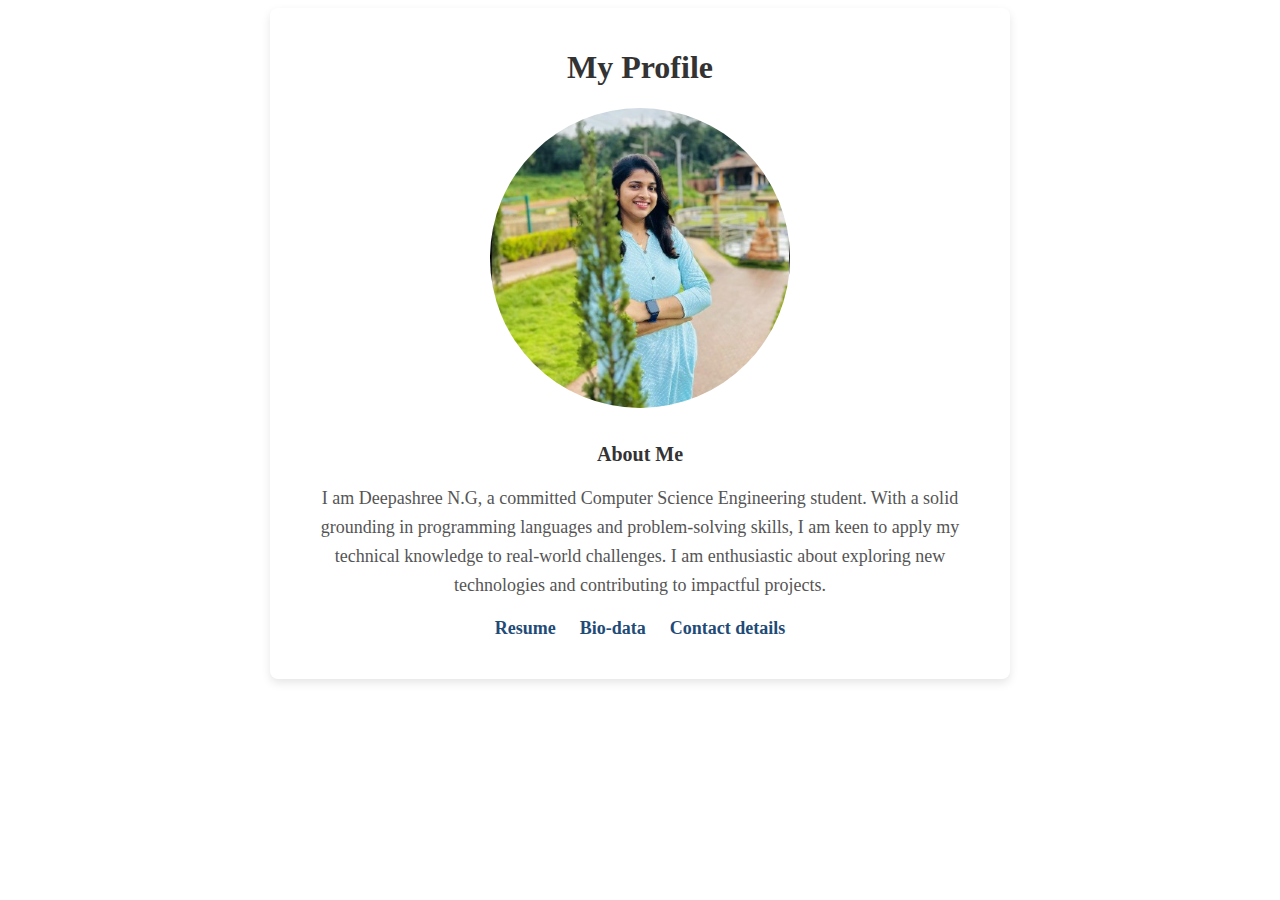
==== index.html @ f153b1d8 "resume" ====
<!DOCTYPE html>
<html lang="en">
<head>
    <meta charset="UTF-8">
    <meta name="viewport" content="width=device-width, initial-scale=1.0">
    <title>My Profile</title>
    <link rel="stylesheet" href="style.css">
</head>
<body>
    <center>
    <div class="container">
        <header>
            <h1>My Profile</h1>
        </header>
        
        <main>
            <section class="profile-info">
                <img src="img.jpg" alt="Profile Picture">
                <h2><strong>About Me</strong></h2>
                 <p>I am Deepashree N.G, a committed Computer Science Engineering student. With a solid grounding in programming languages and problem-solving skills, I am keen to apply my technical knowledge to real-world challenges. I am enthusiastic about exploring new technologies and contributing to impactful projects.</p>

                
                <section class="links">
                    <ul>
                        <li><a href="resume.html">Resume</a></li>
                        <li><a href="biodata.html">Bio-data</a></li>
                        <li><a href="contact.html">Contact details</a></li>
                    </ul>
                </section>
            </section>
        </center>
           
        </main>
    </div>
</body>
</html>
---- style.css ----
*body {
            font-family: Arial, sans-serif;
            background-color: #f9f9f9;
            margin: 0;
            padding: 0;
            display: flex;
            justify-content: center;
        }
        .container {
            width: 700px;
            background-color: #fff;
            padding: 20px;
            border-radius: 8px;
            box-shadow: 0 4px 10px rgba(0, 0, 0, 0.1);
        }
        header {
            text-align: center;
            margin-bottom: 20px;
        }
        header h1 {
            color: #333;
        }
        .profile-info {
            text-align: center;
            margin-bottom: 20px;
        }
        .profile-info img {
            width: 300px;
            height: 300px;
            border-radius: 50%;
            margin-bottom: 15px;
            object-fit: cover;
        }
        .profile-info h2 {
            color: #333;
            font-size: 20px;
        }
        .profile-info p {
            font-size: 18px;
            color: #555;
            line-height: 1.6;
        }
        .links ul {
            list-style: none;
            padding: 0;
            text-align: center;
        }
        .links ul li {
            display: inline;
            margin: 0 10px;
        }
        .links ul li a {
            color: #1f4b77;
            text-decoration: none;
            font-weight: bold;
            font-size: 18px;
        }
        .links ul li a:hover {
            text-decoration: underline;
        }
        .contact-info {
            text-align: center;
            margin-top: 20px;
        }
        .contact-info h4 {
            color: #333;
            margin-bottom: 20px;
        }
        .contact-info p {
            color: #333;
            font-size: 20px;
            line-height: 1.6;
        }
        .contact-info .label {
            color: orange;
            font-weight: bold;
        }
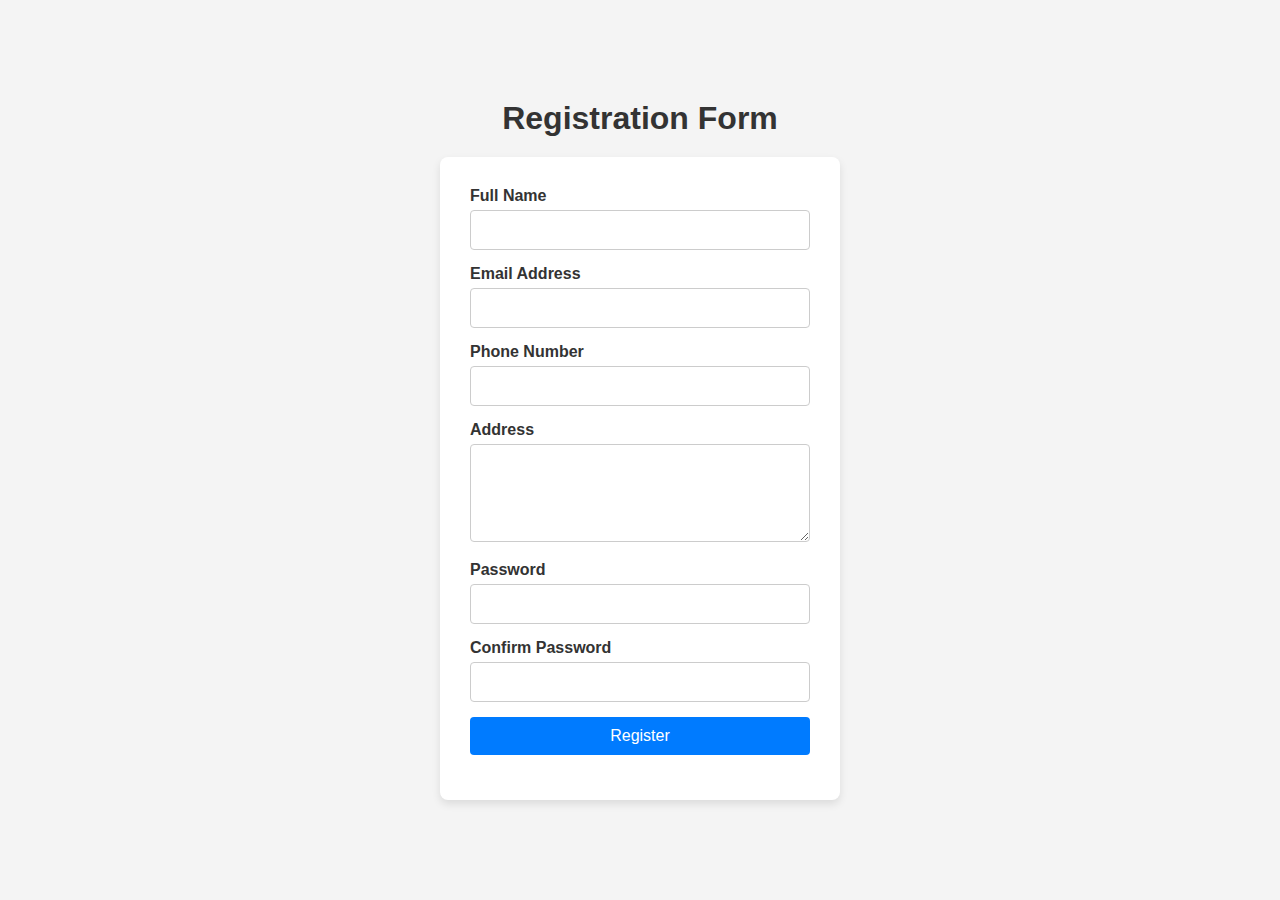
==== commit a52c6509: "registration form" ====
--- a/index.html
+++ b/index.html
@@ -3,35 +3,61 @@
 <head>
     <meta charset="UTF-8">
     <meta name="viewport" content="width=device-width, initial-scale=1.0">
-    <title>My Profile</title>
+    <title>Registration Form</title>
     <link rel="stylesheet" href="style.css">
 </head>
 <body>
-    <center>
-    <div class="container">
-        <header>
-            <h1>My Profile</h1>
-        </header>
-        
-        <main>
-            <section class="profile-info">
-                <img src="img.jpg" alt="Profile Picture">
-                <h2><strong>About Me</strong></h2>
-                 <p>I am Deepashree N.G, a committed Computer Science Engineering student. With a solid grounding in programming languages and problem-solving skills, I am keen to apply my technical knowledge to real-world challenges. I am enthusiastic about exploring new technologies and contributing to impactful projects.</p>
 
-                
-                <section class="links">
-                    <ul>
-                        <li><a href="resume.html">Resume</a></li>
-                        <li><a href="biodata.html">Bio-data</a></li>
-                        <li><a href="contact.html">Contact details</a></li>
-                    </ul>
-                </section>
-            </section>
-        </center>
-           
-        </main>
+    <!-- Heading for the form -->
+    <h1 class="main-heading">Registration Form</h1>
+
+    <div class="form-container">
+        <form id="registrationForm">
+            <div class="form-group">
+                <label for="name">Full Name</label>
+                <input type="text" id="name" name="name" required>
+            </div>
+
+            <div class="form-group">
+                <label for="email">Email Address</label>
+                <input type="email" id="email" name="email" required>
+            </div>
+
+            <div class="form-group">
+                <label for="phone">Phone Number</label>
+                <input type="tel" id="phone" name="phone" required>
+            </div>
+
+            <div class="form-group">
+                <label for="address">Address</label>
+                <textarea id="address" name="address" rows="4" required></textarea>
+            </div>
+
+            <div class="form-group">
+                <label for="password">Password</label>
+                <input type="password" id="password" name="password" required>
+            </div>
+
+            <div class="form-group">
+                <label for="confirm-password">Confirm Password</label>
+                <input type="password" id="confirm-password" name="confirm-password" required>
+            </div>
+
+            <div class="form-group">
+                <button type="submit" class="submit-btn">Register</button>
+            </div>
+        </form>
+
+        <div id="registrationDetails" class="details-container" style="display: none;">
+            <h3>Registration Details</h3>
+            <p><strong>Full Name:</strong> <span id="displayName"></span></p>
+            <p><strong>Email:</strong> <span id="displayEmail"></span></p>
+            <p><strong>Phone:</strong> <span id="displayPhone"></span></p>
+            <p><strong>Address:</strong> <span id="displayAddress"></span></p>
+        </div>
     </div>
+
+    <script src="script.js"></script>
+
 </body>
 </html>
-
--- a/style.css
+++ b/style.css
@@ -1,82 +1,100 @@
-*body {
-            font-family: Arial, sans-serif;
-            background-color: #f9f9f9;
-            margin: 0;
-            padding: 0;
-            display: flex;
-            justify-content: center;
-        }
-        .container {
-            width: 700px;
-            background-color: #fff;
-            padding: 20px;
-            border-radius: 8px;
-            box-shadow: 0 4px 10px rgba(0, 0, 0, 0.1);
-        }
-        header {
-            text-align: center;
-            margin-bottom: 20px;
-        }
-        header h1 {
-            color: #333;
-        }
-        .profile-info {
-            text-align: center;
-            margin-bottom: 20px;
-        }
-        .profile-info img {
-            width: 300px;
-            height: 300px;
-            border-radius: 50%;
-            margin-bottom: 15px;
-            object-fit: cover;
-        }
-        .profile-info h2 {
-            color: #333;
-            font-size: 20px;
-        }
-        .profile-info p {
-            font-size: 18px;
-            color: #555;
-            line-height: 1.6;
-        }
-        .links ul {
-            list-style: none;
-            padding: 0;
-            text-align: center;
-        }
-        .links ul li {
-            display: inline;
-            margin: 0 10px;
-        }
-        .links ul li a {
-            color: #1f4b77;
-            text-decoration: none;
-            font-weight: bold;
-            font-size: 18px;
-        }
-        .links ul li a:hover {
-            text-decoration: underline;
-        }
-        .contact-info {
-            text-align: center;
-            margin-top: 20px;
-        }
-        .contact-info h4 {
-            color: #333;
-            margin-bottom: 20px;
-        }
-        .contact-info p {
-            color: #333;
-            font-size: 20px;
-            line-height: 1.6;
-        }
-        .contact-info .label {
-            color: orange;
-            font-weight: bold;
-        }
+/* Basic reset */
+* {
+    margin: 0;
+    padding: 0;
+    box-sizing: border-box;
+}
 
+/* Body Styling */
+body {
+    font-family: Arial, sans-serif;
+    background-color: #f4f4f4;
+    display: flex;
+    justify-content: center; /* Centers horizontally */
+    align-items: center;     /* Centers vertically */
+    flex-direction: column;
+    height: 100vh;           /* Full viewport height */
+    padding: 20px;           /* Adds padding around the content */
+}
 
+/* Main Heading Styling */
+.main-heading {
+    font-size: 2rem;
+    color: #333;
+    text-align: center;
+    margin-bottom: 20px;
+    font-weight: bold;
+    width: 100%;
+}
 
+/* Form Container */
+.form-container {
+    background-color: #fff;
+    padding: 30px;
+    border-radius: 8px;
+    box-shadow: 0 4px 8px rgba(0, 0, 0, 0.1);
+    width: 100%;
+    max-width: 400px;        /* Centers content and limits max width */
+}
 
+/* Form Group */
+.form-group {
+    margin-bottom: 15px;
+}
 
+label {
+    display: block;
+    font-weight: bold;
+    margin-bottom: 5px;
+    color: #333;
+}
+
+input, textarea {
+    width: 100%;
+    padding: 10px;
+    border: 1px solid #ccc;
+    border-radius: 4px;
+    font-size: 16px;
+}
+
+input:focus, textarea:focus {
+    border-color: #007BFF;
+    outline: none;
+}
+
+/* Button */
+.submit-btn {
+    width: 100%;
+    padding: 10px;
+    background-color: #007BFF;
+    color: white;
+    border: none;
+    border-radius: 4px;
+    font-size: 16px;
+    cursor: pointer;
+}
+
+.submit-btn:hover {
+    background-color: #0056b3;
+}
+
+/* Details Container */
+.details-container {
+    background-color: #f9f9f9;
+    padding: 20px;
+    border-radius: 8px;
+    box-shadow: 0 2px 4px rgba(0, 0, 0, 0.1);
+    width: 100%;
+    max-width: 400px;
+    margin-top: 20px;         /* Space between form and details */
+    color: #333;
+}
+
+.details-container p {
+    margin-bottom: 10px;
+}
+
+.details-container h3 {
+    margin-bottom: 15px;
+    color: #333;
+}
